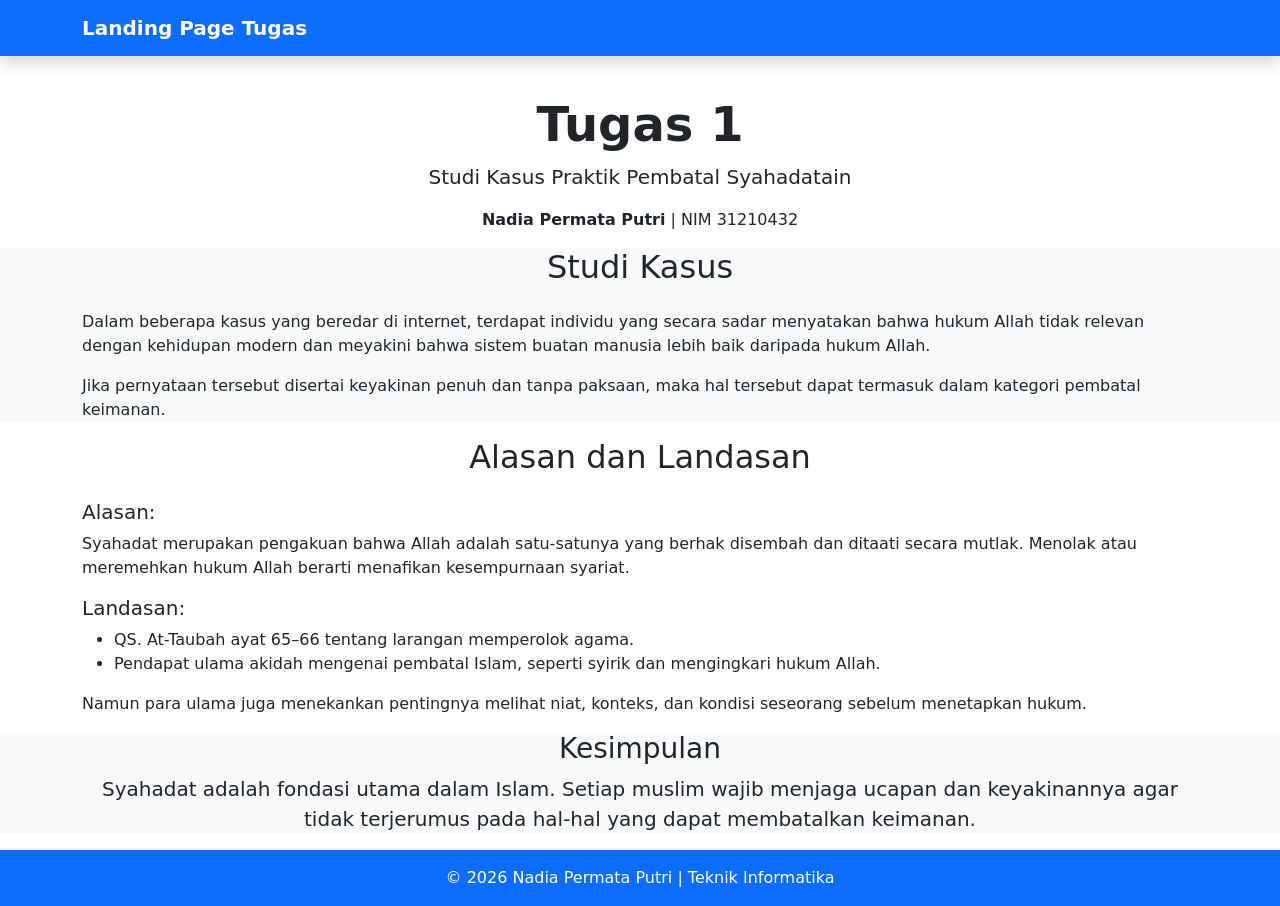
==== index.html @ 127033a7 "Update tugas terbaru" ====
<!DOCTYPE html>
<html lang="id">
<head>
    <meta charset="UTF-8">
    <title>Landing Page Tugas - Nadia Permata Putri</title>
    <meta name="viewport" content="width=device-width, initial-scale=1">

    <!-- Bootstrap 5 CDN -->
    <link href="https://cdn.jsdelivr.net/npm/bootstrap@5.3.2/dist/css/bootstrap.min.css" rel="stylesheet">
    
    <!-- Custom CSS -->
    <link rel="stylesheet" href="assets/css/style.css">
</head>
<body>

<!-- Navbar -->
<nav class="navbar navbar-expand-lg navbar-dark bg-primary fixed-top shadow">
  <div class="container">
    <a class="navbar-brand fw-bold" href="#">Landing Page Tugas</a>
  </div>
</nav>

<!-- Hero -->
<section class="hero text-center">
    <div class="container mt-5 pt-5">
        <h1 class="display-5 fw-bold">Tugas 1</h1>
        <p class="lead">Studi Kasus Praktik Pembatal Syahadatain</p>
        <p><strong>Nadia Permata Putri</strong> | NIM 31210432</p>
    </div>
</section>

<!-- Studi Kasus -->
<section class="bg-light">
    <div class="container">
        <h2 class="text-center mb-4">Studi Kasus</h2>
        <p>
            Dalam beberapa kasus yang beredar di internet, terdapat individu yang secara sadar
            menyatakan bahwa hukum Allah tidak relevan dengan kehidupan modern dan meyakini
            bahwa sistem buatan manusia lebih baik daripada hukum Allah.
        </p>
        <p>
            Jika pernyataan tersebut disertai keyakinan penuh dan tanpa paksaan,
            maka hal tersebut dapat termasuk dalam kategori pembatal keimanan.
        </p>
    </div>
</section>

<!-- Alasan & Landasan -->
<section>
    <div class="container">
        <h2 class="text-center mb-4">Alasan dan Landasan</h2>

        <h5>Alasan:</h5>
        <p>
            Syahadat merupakan pengakuan bahwa Allah adalah satu-satunya yang berhak disembah
            dan ditaati secara mutlak. Menolak atau meremehkan hukum Allah berarti
            menafikan kesempurnaan syariat.
        </p>

        <h5>Landasan:</h5>
        <ul>
            <li>QS. At-Taubah ayat 65–66 tentang larangan memperolok agama.</li>
            <li>Pendapat ulama akidah mengenai pembatal Islam, seperti syirik dan mengingkari hukum Allah.</li>
        </ul>

        <p>
            Namun para ulama juga menekankan pentingnya melihat niat, konteks, dan kondisi seseorang
            sebelum menetapkan hukum.
        </p>
    </div>
</section>

<!-- Kesimpulan -->
<section class="bg-light text-center">
    <div class="container">
        <h3>Kesimpulan</h3>
        <p class="lead">
            Syahadat adalah fondasi utama dalam Islam. Setiap muslim wajib menjaga ucapan
            dan keyakinannya agar tidak terjerumus pada hal-hal yang dapat membatalkan keimanan.
        </p>
    </div>
</section>

<!-- Footer -->
<footer class="text-center py-3 bg-primary text-white">
    © 2026 Nadia Permata Putri | Teknik Informatika
</footer>

<!-- Bootstrap JS -->
<script src="https://cdn.jsdelivr.net/npm/bootstrap@5.3.2/dist/js/bootstrap.bundle.min.js"></script>

<!-- Custom JS -->
<script src="assets/js/script.js"></script>

</body>
</html>
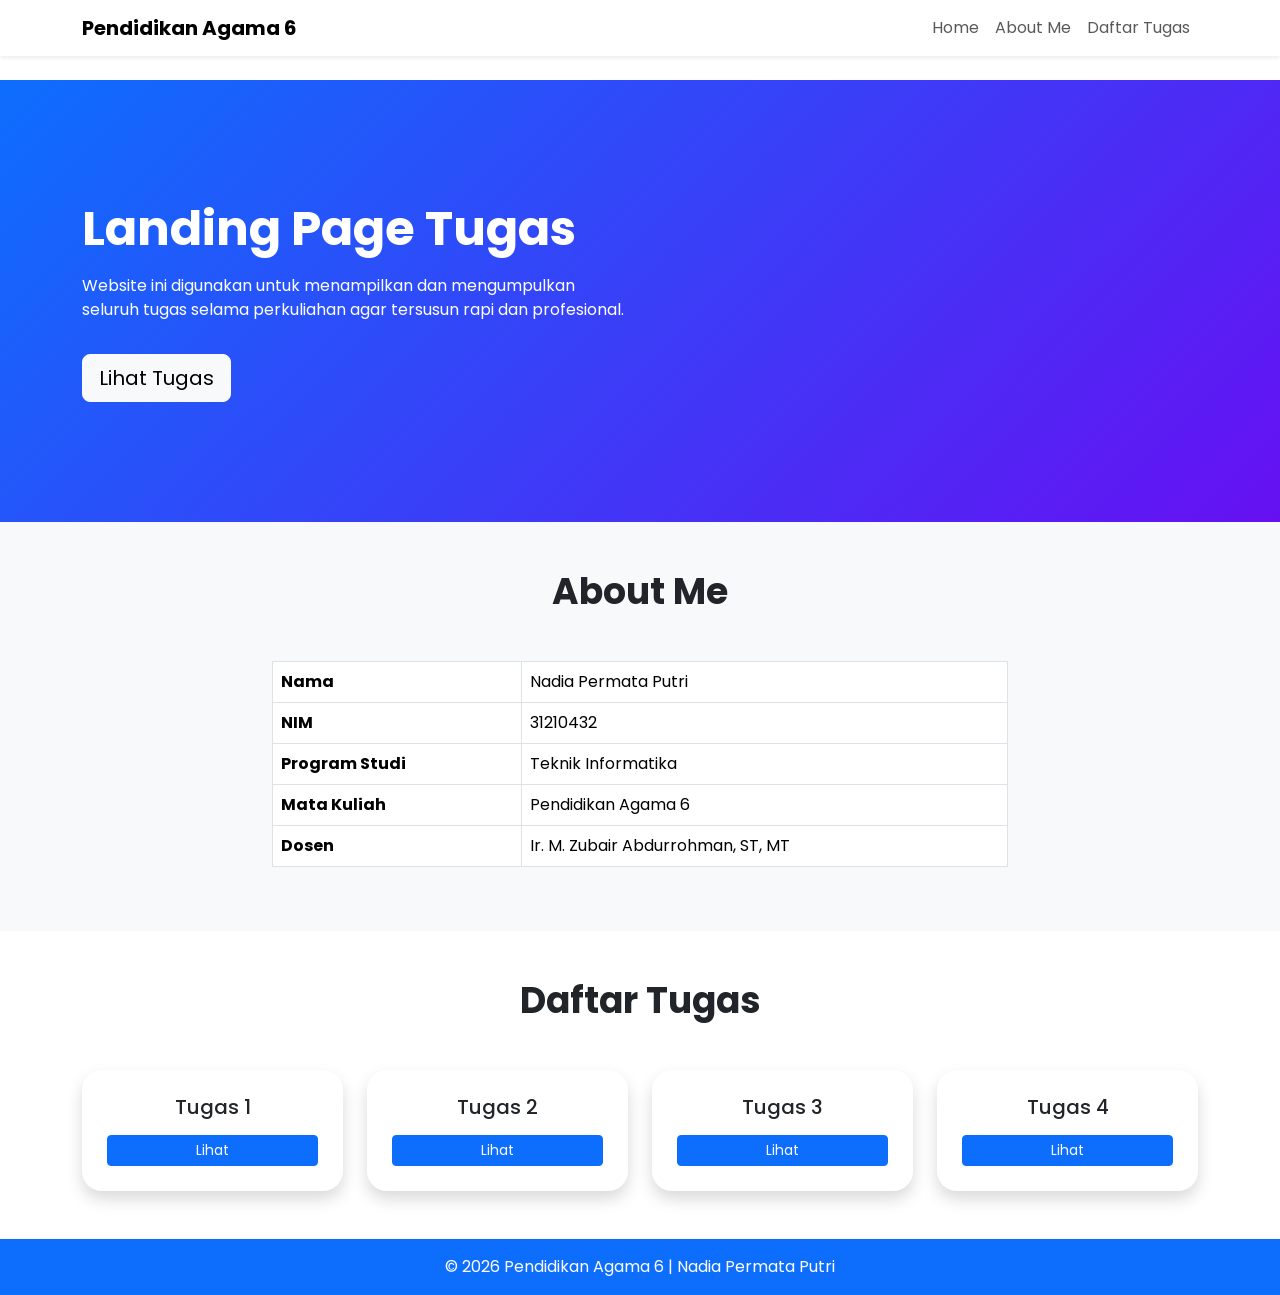
==== commit b752c096: "Update" ====
--- a/index.html
+++ b/index.html
@@ -2,95 +2,163 @@
 <html lang="id">
 <head>
     <meta charset="UTF-8">
-    <title>Landing Page Tugas - Nadia Permata Putri</title>
+    <title>Pendidikan Agama 6</title>
     <meta name="viewport" content="width=device-width, initial-scale=1">
 
-    <!-- Bootstrap 5 CDN -->
+    <!-- Bootstrap -->
     <link href="https://cdn.jsdelivr.net/npm/bootstrap@5.3.2/dist/css/bootstrap.min.css" rel="stylesheet">
-    
-    <!-- Custom CSS -->
-    <link rel="stylesheet" href="assets/css/style.css">
+
+    <!-- Google Font -->
+    <link href="https://fonts.googleapis.com/css2?family=Poppins:wght@400;600;700&display=swap" rel="stylesheet">
+
+    <style>
+        body {
+            font-family: 'Poppins', sans-serif;
+        }
+
+        html {
+            scroll-behavior: smooth;
+        }
+
+        .hero {
+            background: linear-gradient(135deg, #0d6efd, #6610f2);
+            color: white;
+            padding: 120px 0;
+        }
+
+        .hero h1 {
+            font-size: 48px;
+            font-weight: 700;
+        }
+
+        .section-title {
+            font-weight: 700;
+            font-size: 36px;
+        }
+
+        .card-tugas {
+            border: none;
+            border-radius: 20px;
+            padding: 25px;
+            transition: 0.3s;
+        }
+
+        .card-tugas:hover {
+            transform: translateY(-8px);
+            box-shadow: 0 15px 25px rgba(0,0,0,0.1);
+        }
+
+        footer {
+            background: #0d6efd;
+            color: white;
+        }
+    </style>
 </head>
 <body>
 
-<!-- Navbar -->
-<nav class="navbar navbar-expand-lg navbar-dark bg-primary fixed-top shadow">
+<!-- NAVBAR -->
+<nav class="navbar navbar-expand-lg navbar-light bg-white shadow-sm fixed-top">
   <div class="container">
-    <a class="navbar-brand fw-bold" href="#">Landing Page Tugas</a>
+    <a class="navbar-brand fw-bold" href="#">Pendidikan Agama 6</a>
+
+    <button class="navbar-toggler" type="button" data-bs-toggle="collapse" data-bs-target="#menu">
+      <span class="navbar-toggler-icon"></span>
+    </button>
+
+    <div class="collapse navbar-collapse" id="menu">
+      <ul class="navbar-nav ms-auto">
+        <li class="nav-item">
+          <a class="nav-link" href="#home">Home</a>
+        </li>
+        <li class="nav-item">
+          <a class="nav-link" href="#about">About Me</a>
+        </li>
+        <li class="nav-item">
+          <a class="nav-link" href="#tugas">Daftar Tugas</a>
+        </li>
+      </ul>
+    </div>
   </div>
 </nav>
 
-<!-- Hero -->
-<section class="hero text-center">
-    <div class="container mt-5 pt-5">
-        <h1 class="display-5 fw-bold">Tugas 1</h1>
-        <p class="lead">Studi Kasus Praktik Pembatal Syahadatain</p>
-        <p><strong>Nadia Permata Putri</strong> | NIM 31210432</p>
+<!-- HOME -->
+<section class="hero" style="margin-top:80px;">
+    <div class="container">
+        <div class="row align-items-center">
+
+            <div class="col-lg-6">
+                <h1>Landing Page Tugas</h1>
+                <p class="mt-3">
+                    Website ini digunakan untuk menampilkan dan mengumpulkan 
+                    seluruh tugas selama perkuliahan agar tersusun rapi dan profesional.
+                </p>
+        <a href="#tugas" class="btn btn-light btn-lg mt-3">Lihat Tugas</a>
     </div>
 </section>
 
-<!-- Studi Kasus -->
-<section class="bg-light">
+<!-- ABOUT ME -->
+<section id="about" class="py-5 bg-light">
     <div class="container">
-        <h2 class="text-center mb-4">Studi Kasus</h2>
-        <p>
-            Dalam beberapa kasus yang beredar di internet, terdapat individu yang secara sadar
-            menyatakan bahwa hukum Allah tidak relevan dengan kehidupan modern dan meyakini
-            bahwa sistem buatan manusia lebih baik daripada hukum Allah.
-        </p>
-        <p>
-            Jika pernyataan tersebut disertai keyakinan penuh dan tanpa paksaan,
-            maka hal tersebut dapat termasuk dalam kategori pembatal keimanan.
-        </p>
+        <h2 class="text-center section-title mb-5">About Me</h2>
+
+        <div class="row justify-content-center">
+            <div class="col-md-8">
+                <table class="table table-bordered">
+                    <tr><th>Nama </th><td>Nadia Permata Putri</td></tr>
+                    <tr><th>NIM</th><td>31210432</td></tr>
+                    <tr><th>Program Studi</th><td>Teknik Informatika</td></tr>
+                
+                    <tr><th>Mata Kuliah</th><td>Pendidikan Agama 6</td></tr>
+                    <tr><th>Dosen</th><td>Ir. M. Zubair Abdurrohman, ST, MT</td></tr>
+                </table>
+            </div>
+        </div>
     </div>
 </section>
 
-<!-- Alasan & Landasan -->
-<section>
+<!-- TUGAS -->
+<section id="tugas" class="py-5">
     <div class="container">
-        <h2 class="text-center mb-4">Alasan dan Landasan</h2>
+        <h2 class="text-center section-title mb-5">Daftar Tugas</h2>
 
-        <h5>Alasan:</h5>
-        <p>
-            Syahadat merupakan pengakuan bahwa Allah adalah satu-satunya yang berhak disembah
-            dan ditaati secara mutlak. Menolak atau meremehkan hukum Allah berarti
-            menafikan kesempurnaan syariat.
-        </p>
+        <div class="row g-4 text-center">
 
-        <h5>Landasan:</h5>
-        <ul>
-            <li>QS. At-Taubah ayat 65–66 tentang larangan memperolok agama.</li>
-            <li>Pendapat ulama akidah mengenai pembatal Islam, seperti syirik dan mengingkari hukum Allah.</li>
-        </ul>
+            <div class="col-md-6 col-lg-3">
+                <div class="card card-tugas shadow">
+                    <h5>Tugas 1</h5>
+                    <a href="tugas1.html" class="btn btn-primary btn-sm mt-2">Lihat</a>
+                </div>
+            </div>
 
-        <p>
-            Namun para ulama juga menekankan pentingnya melihat niat, konteks, dan kondisi seseorang
-            sebelum menetapkan hukum.
-        </p>
+            <div class="col-md-6 col-lg-3">
+                <div class="card card-tugas shadow">
+                    <h5>Tugas 2</h5>
+                    <a href="tugas2.html" class="btn btn-primary btn-sm mt-2">Lihat</a>
+                </div>
+            </div>
+
+            <div class="col-md-6 col-lg-3">
+                <div class="card card-tugas shadow">
+                    <h5>Tugas 3</h5>
+                    <a href="tugas3.html" class="btn btn-primary btn-sm mt-2">Lihat</a>
+                </div>
+            </div>
+
+            <div class="col-md-6 col-lg-3">
+                <div class="card card-tugas shadow">
+                    <h5>Tugas 4</h5>
+                    <a href="tugas4.html" class="btn btn-primary btn-sm mt-2">Lihat</a>
+                </div>
+            </div>
+
+        </div>
     </div>
 </section>
 
-<!-- Kesimpulan -->
-<section class="bg-light text-center">
-    <div class="container">
-        <h3>Kesimpulan</h3>
-        <p class="lead">
-            Syahadat adalah fondasi utama dalam Islam. Setiap muslim wajib menjaga ucapan
-            dan keyakinannya agar tidak terjerumus pada hal-hal yang dapat membatalkan keimanan.
-        </p>
-    </div>
-</section>
-
-<!-- Footer -->
-<footer class="text-center py-3 bg-primary text-white">
-    © 2026 Nadia Permata Putri | Teknik Informatika
+<footer class="text-center py-3">
+    © 2026 Pendidikan Agama 6 | Nadia Permata Putri
 </footer>
 
-<!-- Bootstrap JS -->
 <script src="https://cdn.jsdelivr.net/npm/bootstrap@5.3.2/dist/js/bootstrap.bundle.min.js"></script>
-
-<!-- Custom JS -->
-<script src="assets/js/script.js"></script>
-
 </body>
 </html>
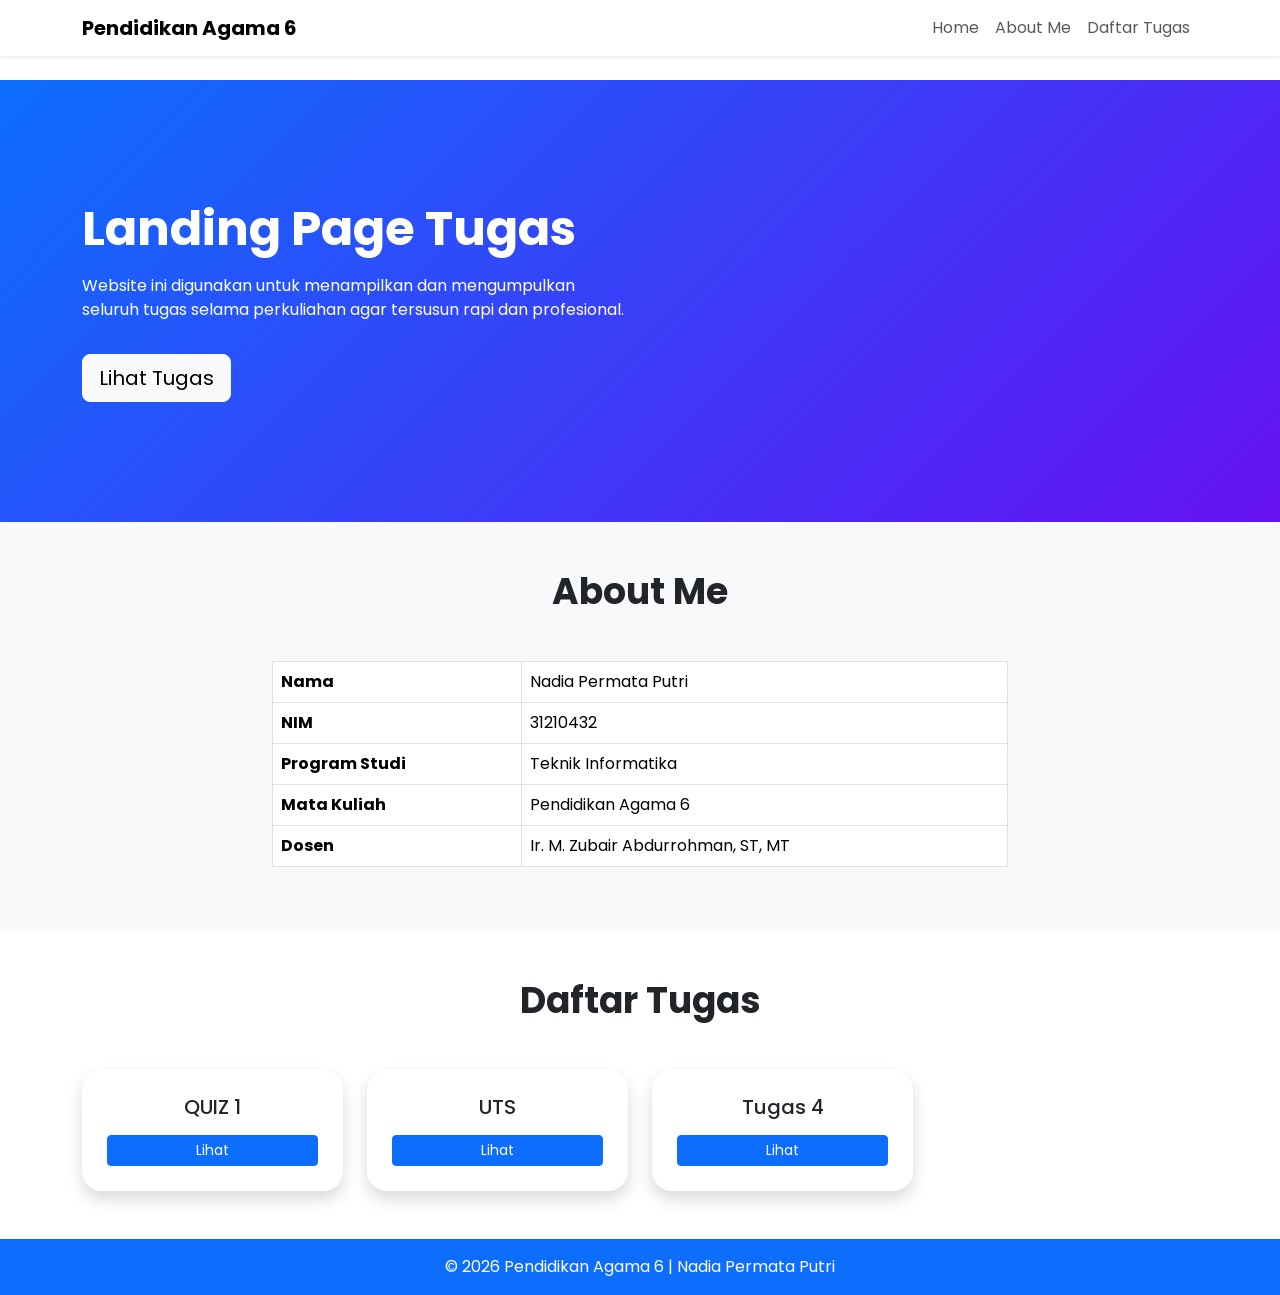
==== commit 2694780c: "update project" ====
--- a/index.html
+++ b/index.html
@@ -125,22 +125,16 @@
 
             <div class="col-md-6 col-lg-3">
                 <div class="card card-tugas shadow">
-                    <h5>Tugas 1</h5>
-                    <a href="tugas1.html" class="btn btn-primary btn-sm mt-2">Lihat</a>
+                    <h5>QUIZ 1</h5>
+                    <a href="QUIZ1.html" class="btn btn-primary btn-sm mt-2">Lihat</a>
                 </div>
             </div>
 
-            <div class="col-md-6 col-lg-3">
-                <div class="card card-tugas shadow">
-                    <h5>Tugas 2</h5>
-                    <a href="tugas2.html" class="btn btn-primary btn-sm mt-2">Lihat</a>
-                </div>
-            </div>
 
             <div class="col-md-6 col-lg-3">
                 <div class="card card-tugas shadow">
-                    <h5>Tugas 3</h5>
-                    <a href="tugas3.html" class="btn btn-primary btn-sm mt-2">Lihat</a>
+                    <h5>UTS</h5>
+                    <a href="UTS.html" class="btn btn-primary btn-sm mt-2">Lihat</a>
                 </div>
             </div>
 
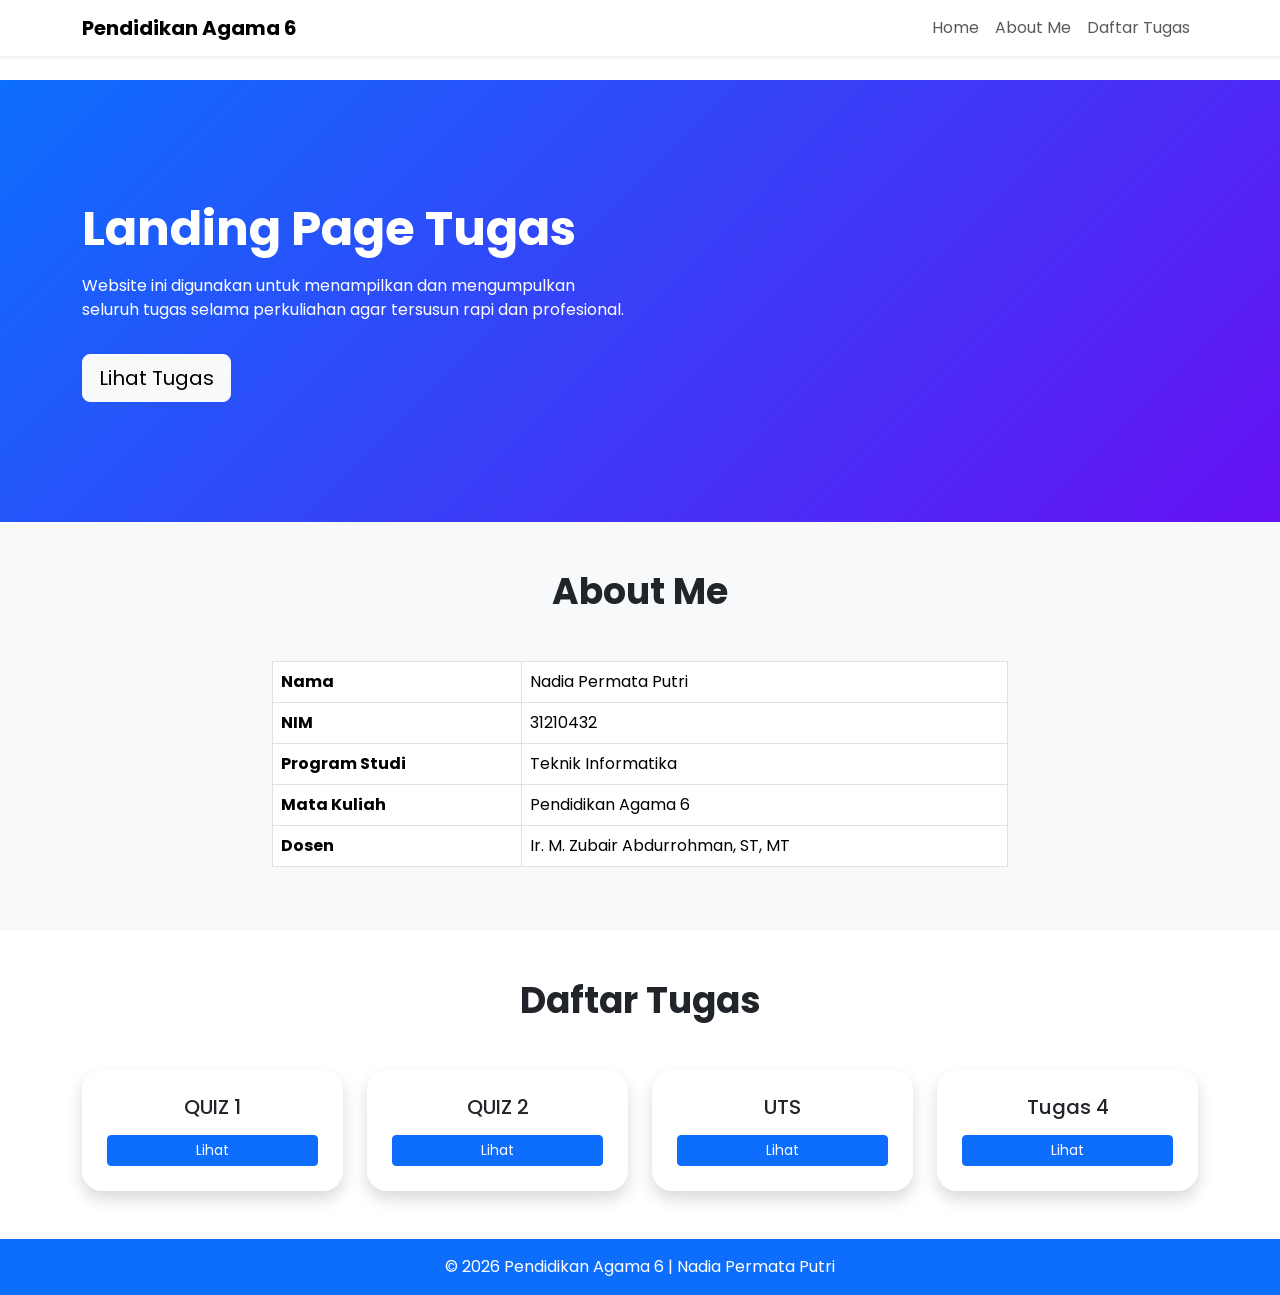
==== commit 7aef81cc: "Update project" ====
--- a/index.html
+++ b/index.html
@@ -130,6 +130,13 @@
                 </div>
             </div>
 
+              <div class="col-md-6 col-lg-3">
+                <div class="card card-tugas shadow">
+                    <h5>QUIZ 2</h5>
+                    <a href="quiz2.html" class="btn btn-primary btn-sm mt-2">Lihat</a>
+                </div>
+            </div>
+
 
             <div class="col-md-6 col-lg-3">
                 <div class="card card-tugas shadow">
